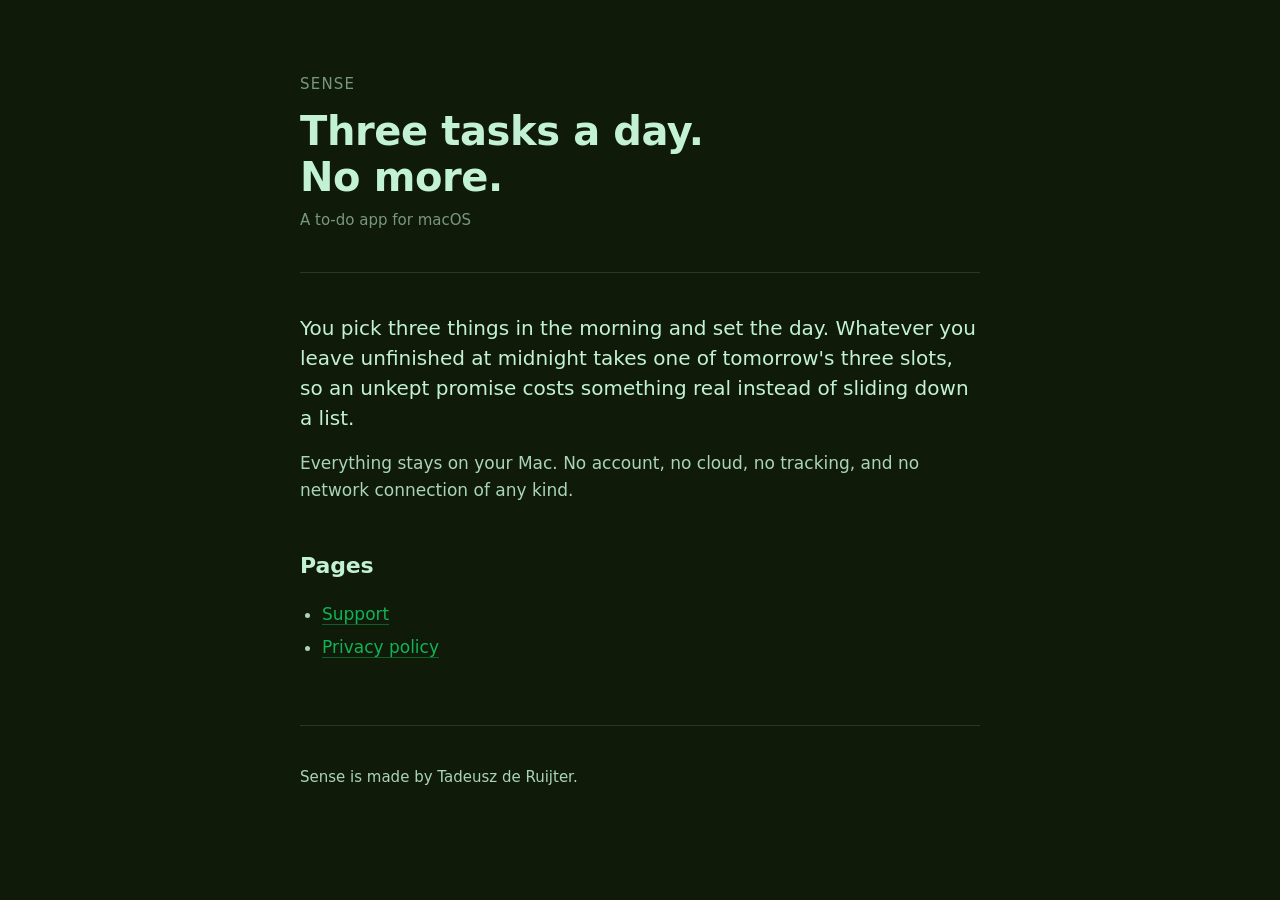
==== index.html @ edf2e289 "Add the support and privacy pages for Sense Claude-Session: https://claude.ai/code/session_01Mh4KZKW" ====
<!doctype html>
<html lang="en">
	<head>
		<meta charset="utf-8" />
		<meta name="viewport" content="width=device-width, initial-scale=1" />
		<title>Sense</title>
		<link rel="stylesheet" href="style.css" />
	</head>
	<body>
		<main>
			<header>
				<p class="mark">Sense</p>
				<h1>Three tasks a day.<br />No more.</h1>
				<p class="date">A to-do app for macOS</p>
			</header>

			<p class="lede">
				You pick three things in the morning and set the day. Whatever you leave
				unfinished at midnight takes one of tomorrow's three slots, so an unkept
				promise costs something real instead of sliding down a list.
			</p>

			<p>
				Everything stays on your Mac. No account, no cloud, no tracking, and no
				network connection of any kind.
			</p>

			<h2>Pages</h2>
			<ul>
				<li><a href="support.html">Support</a></li>
				<li><a href="privacy.html">Privacy policy</a></li>
			</ul>

			<footer>
				<p>Sense is made by Tadeusz de Ruijter.</p>
			</footer>
		</main>
	</body>
</html>
---- style.css ----
:root {
	--fern: #0f1a09;
	--mint: #c2f2d1;
	--signal: #12b257;
	--mint-dust: color-mix(in oklch, #c2f2d1 62%, #0f1a09);
	--mint-fill: color-mix(in oklch, #c2f2d1 12%, #0f1a09);
	--mint-seam: color-mix(in oklch, #c2f2d1 14%, transparent);
	color-scheme: dark;
}

* {
	box-sizing: border-box;
}

body {
	margin: 0;
	padding: 0 24px 96px;
	background: var(--fern);
	color: var(--mint);
	font-family:
		-apple-system, BlinkMacSystemFont, "Segoe UI", system-ui, sans-serif;
	font-size: 17px;
	line-height: 1.6;
	-webkit-font-smoothing: antialiased;
}

main {
	max-width: 680px;
	margin: 0 auto;
}

header {
	padding: 72px 0 40px;
	border-bottom: 1px solid var(--mint-seam);
	margin-bottom: 40px;
}

.mark {
	font-size: 15px;
	letter-spacing: 0.08em;
	text-transform: uppercase;
	color: var(--mint-dust);
	margin: 0 0 12px;
}

h1 {
	font-size: 40px;
	line-height: 1.15;
	font-weight: 600;
	margin: 0 0 8px;
	letter-spacing: -0.01em;
}

.date {
	color: var(--mint-dust);
	font-size: 15px;
	margin: 0;
}

h2 {
	font-size: 22px;
	font-weight: 600;
	margin: 44px 0 12px;
	letter-spacing: -0.005em;
}

h3 {
	font-size: 17px;
	font-weight: 600;
	margin: 28px 0 6px;
}

p,
li {
	color: color-mix(in oklch, var(--mint) 88%, var(--fern));
}

ul {
	padding-left: 22px;
}

li {
	margin: 6px 0;
}

strong {
	color: var(--mint);
	font-weight: 600;
}

a {
	color: var(--signal);
	text-decoration: none;
	border-bottom: 1px solid color-mix(in oklch, var(--signal) 45%, transparent);
}

a:hover {
	border-bottom-color: var(--signal);
}

.lede {
	font-size: 20px;
	line-height: 1.5;
	color: var(--mint);
	margin: 0 0 8px;
}

.panel {
	background: var(--mint-fill);
	border: 1px solid var(--mint-seam);
	border-radius: 12px;
	padding: 18px 22px;
	margin: 24px 0;
}

.panel p:last-child {
	margin-bottom: 0;
}

.panel p:first-child {
	margin-top: 0;
}

footer {
	margin-top: 64px;
	padding-top: 24px;
	border-top: 1px solid var(--mint-seam);
	color: var(--mint-dust);
	font-size: 15px;
}

footer a {
	color: var(--mint-dust);
	border-bottom-color: var(--mint-seam);
}

code {
	font-family: ui-monospace, SFMono-Regular, Menlo, monospace;
	font-size: 15px;
	background: var(--mint-fill);
	border-radius: 5px;
	padding: 1px 6px;
}
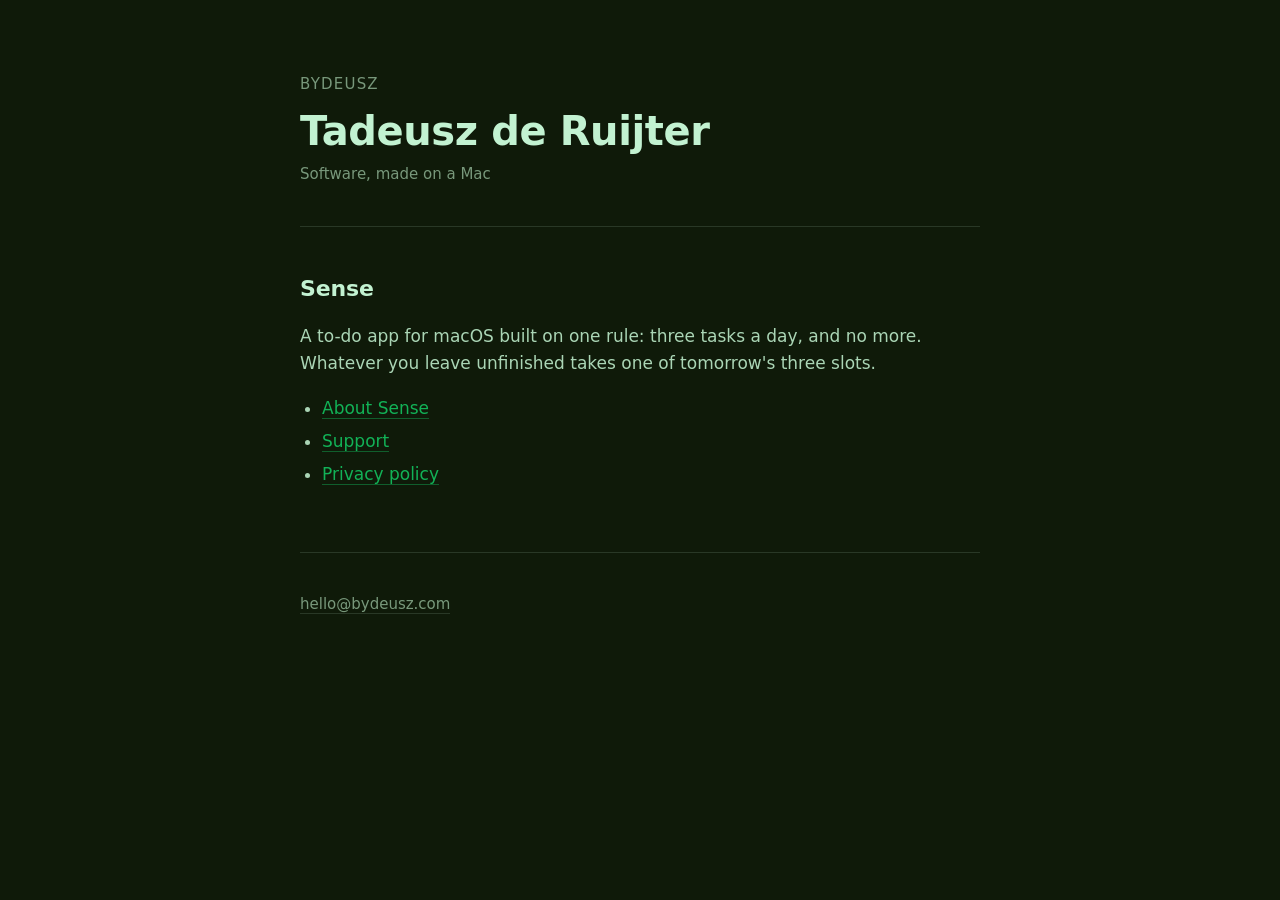
==== commit 82d85309: "Move the Sense pages under /sense and give the site a front page Claude-Session: https://claude.ai/c" ====
--- a/index.html
+++ b/index.html
@@ -3,36 +3,30 @@
 	<head>
 		<meta charset="utf-8" />
 		<meta name="viewport" content="width=device-width, initial-scale=1" />
-		<title>Sense</title>
-		<link rel="stylesheet" href="style.css" />
+		<title>bydeusz</title>
+		<link rel="stylesheet" href="/style.css" />
 	</head>
 	<body>
 		<main>
 			<header>
-				<p class="mark">Sense</p>
-				<h1>Three tasks a day.<br />No more.</h1>
-				<p class="date">A to-do app for macOS</p>
+				<p class="mark">bydeusz</p>
+				<h1>Tadeusz de Ruijter</h1>
+				<p class="date">Software, made on a Mac</p>
 			</header>
 
-			<p class="lede">
-				You pick three things in the morning and set the day. Whatever you leave
-				unfinished at midnight takes one of tomorrow's three slots, so an unkept
-				promise costs something real instead of sliding down a list.
+			<h2>Sense</h2>
+			<p>
+				A to-do app for macOS built on one rule: three tasks a day, and no more.
+				Whatever you leave unfinished takes one of tomorrow's three slots.
 			</p>
-
-			<p>
-				Everything stays on your Mac. No account, no cloud, no tracking, and no
-				network connection of any kind.
-			</p>
-
-			<h2>Pages</h2>
 			<ul>
-				<li><a href="support.html">Support</a></li>
-				<li><a href="privacy.html">Privacy policy</a></li>
+				<li><a href="/sense/">About Sense</a></li>
+				<li><a href="/sense/support.html">Support</a></li>
+				<li><a href="/sense/privacy.html">Privacy policy</a></li>
 			</ul>
 
 			<footer>
-				<p>Sense is made by Tadeusz de Ruijter.</p>
+				<p><a href="mailto:hello@bydeusz.com">hello@bydeusz.com</a></p>
 			</footer>
 		</main>
 	</body>
